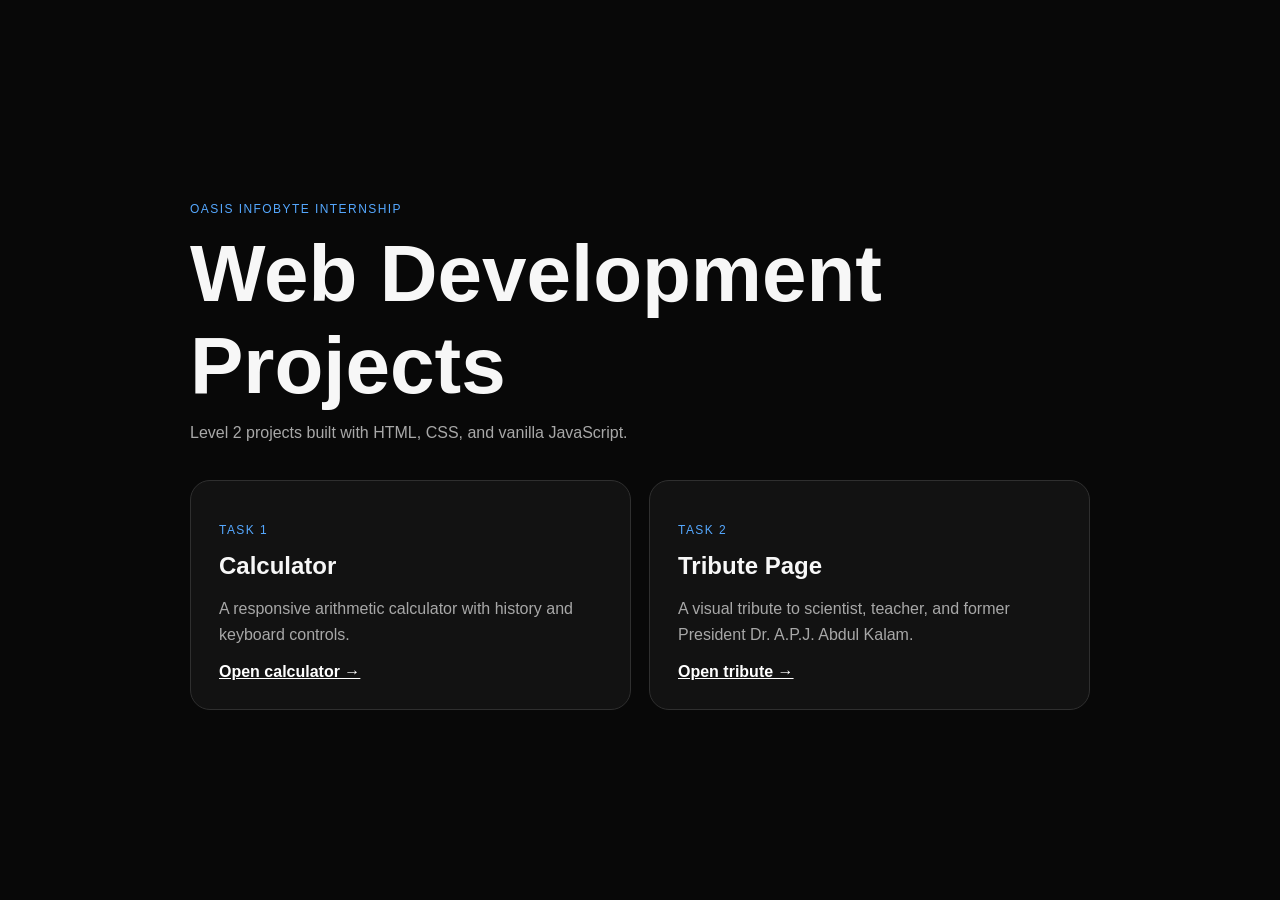
==== index.html @ 6483fce8 "Add Level 2 tribute page" ====
<!DOCTYPE html>
<html lang="en">
<head>
  <meta charset="UTF-8">
  <meta name="viewport" content="width=device-width, initial-scale=1.0">
  <title>OIBSIP Projects</title>
  <style>
    * { box-sizing: border-box; }
    body {
      min-height: 100vh;
      margin: 0;
      display: grid;
      place-items: center;
      padding: 32px;
      color: #f7f7f7;
      background: #080808;
      font-family: Arial, sans-serif;
    }
    main { width: min(900px, 100%); }
    h1 { margin: 0; font-size: clamp(2.5rem, 8vw, 5rem); }
    .intro { margin: 12px 0 38px; color: #a8a8a8; }
    .projects {
      display: grid;
      grid-template-columns: repeat(auto-fit, minmax(260px, 1fr));
      gap: 18px;
    }
    article {
      padding: 28px;
      border: 1px solid #2f2f2f;
      border-radius: 20px;
      background: #121212;
    }
    .task { color: #55a8ff; font-size: 0.75rem; letter-spacing: 0.12em; text-transform: uppercase; }
    h2 { margin: 12px 0; }
    article p { color: #a8a8a8; line-height: 1.6; }
    a { color: white; font-weight: bold; }
  </style>
</head>
<body>
  <main>
    <p class="task">Oasis Infobyte Internship</p>
    <h1>Web Development Projects</h1>
    <p class="intro">Level 2 projects built with HTML, CSS, and vanilla JavaScript.</p>
    <section class="projects" aria-label="Project list">
      <article>
        <p class="task">Task 1</p>
        <h2>Calculator</h2>
        <p>A responsive arithmetic calculator with history and keyboard controls.</p>
        <a href="./WebDev-L2-Calculator/">Open calculator →</a>
      </article>
      <article>
        <p class="task">Task 2</p>
        <h2>Tribute Page</h2>
        <p>A visual tribute to scientist, teacher, and former President Dr. A.P.J. Abdul Kalam.</p>
        <a href="./WebDev-L2-TributePage/">Open tribute →</a>
      </article>
    </section>
  </main>
</body>
</html>
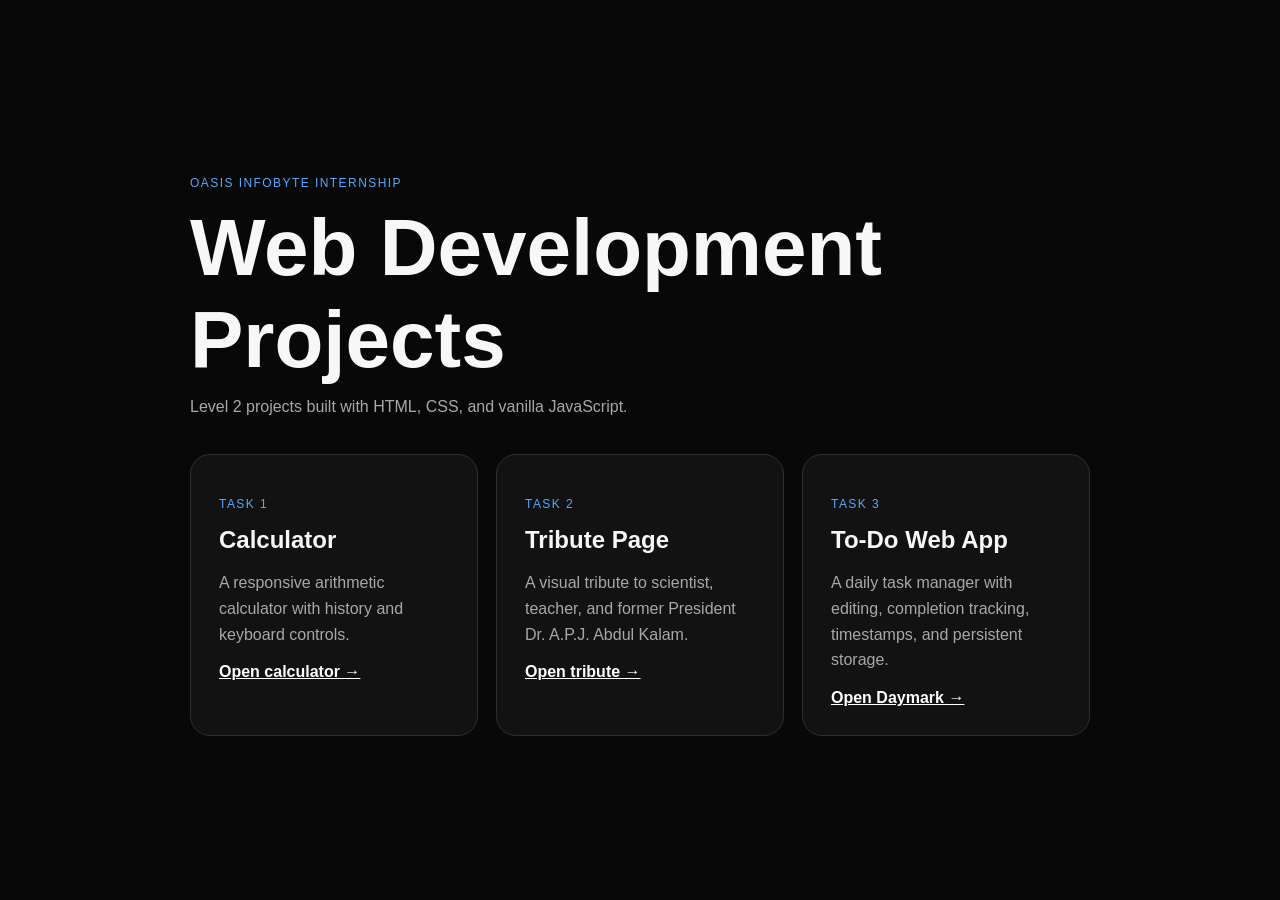
==== commit 940329fc: "Add Level 2 to-do web app" ====
--- a/index.html
+++ b/index.html
@@ -54,6 +54,12 @@
         <p>A visual tribute to scientist, teacher, and former President Dr. A.P.J. Abdul Kalam.</p>
         <a href="./WebDev-L2-TributePage/">Open tribute →</a>
       </article>
+      <article>
+        <p class="task">Task 3</p>
+        <h2>To-Do Web App</h2>
+        <p>A daily task manager with editing, completion tracking, timestamps, and persistent storage.</p>
+        <a href="./WebDev-L2-ToDoApp/">Open Daymark →</a>
+      </article>
     </section>
   </main>
 </body>
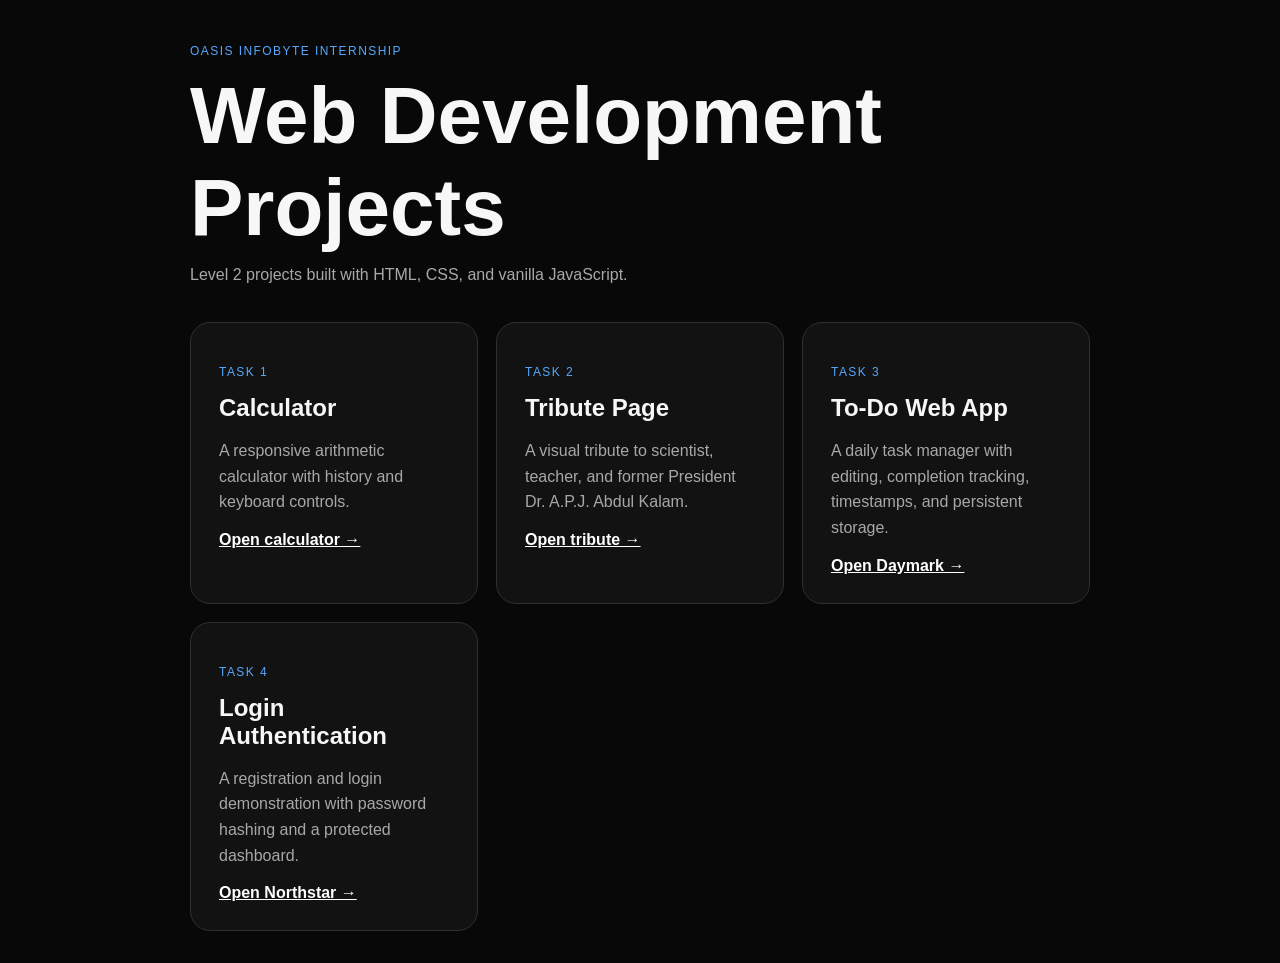
==== commit 30f7614b: "Add Level 2 login authentication system" ====
--- a/index.html
+++ b/index.html
@@ -60,6 +60,12 @@
         <p>A daily task manager with editing, completion tracking, timestamps, and persistent storage.</p>
         <a href="./WebDev-L2-ToDoApp/">Open Daymark →</a>
       </article>
+      <article>
+        <p class="task">Task 4</p>
+        <h2>Login Authentication</h2>
+        <p>A registration and login demonstration with password hashing and a protected dashboard.</p>
+        <a href="./WebDev-L2-LoginAuthenticationSystem/">Open Northstar →</a>
+      </article>
     </section>
   </main>
 </body>
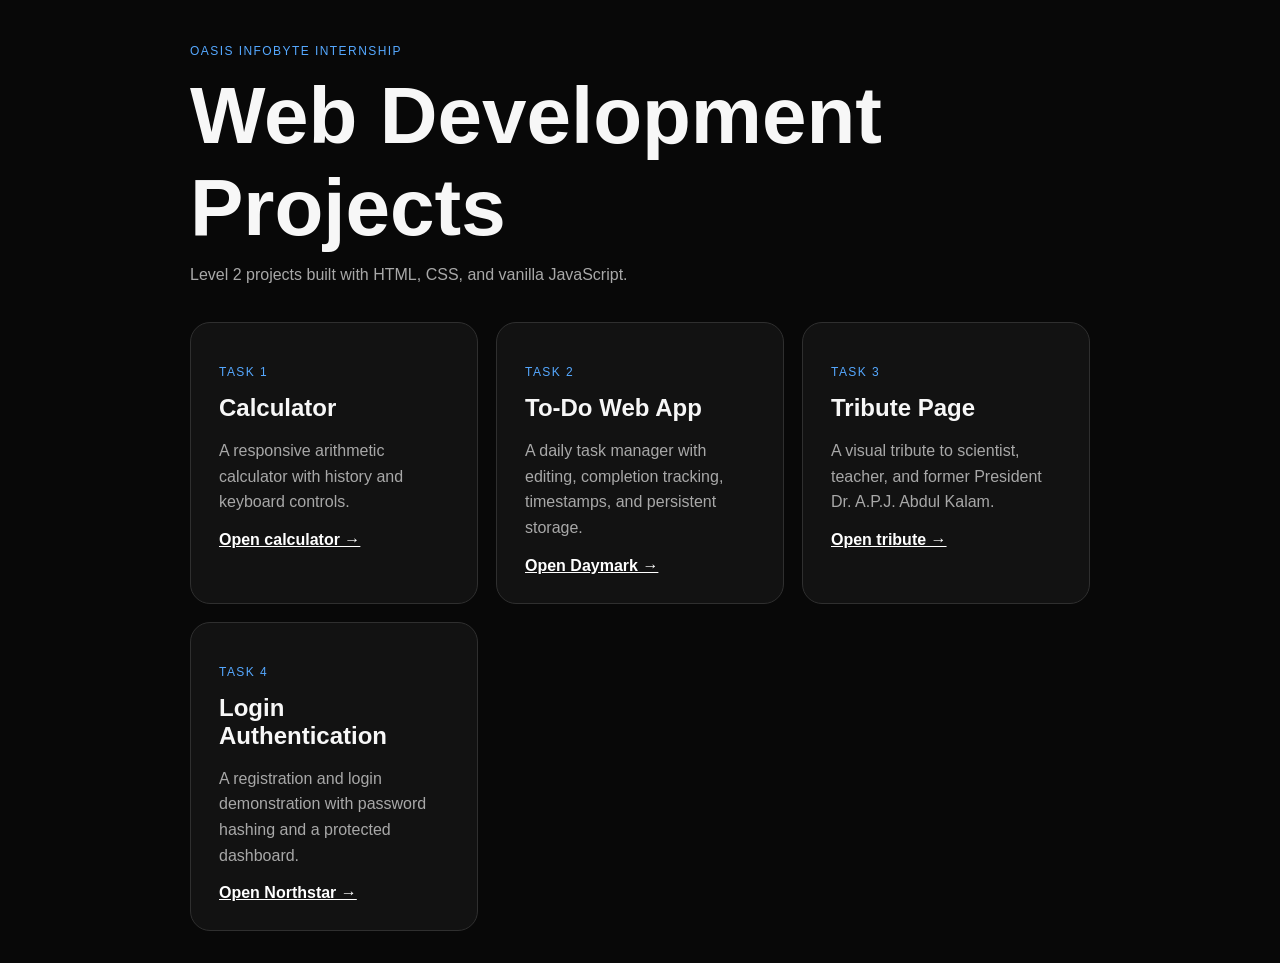
==== commit a8d29967: "Standardize Level 2 task folder names" ====
--- a/index.html
+++ b/index.html
@@ -46,25 +46,25 @@
         <p class="task">Task 1</p>
         <h2>Calculator</h2>
         <p>A responsive arithmetic calculator with history and keyboard controls.</p>
-        <a href="./WebDev-L2-Calculator/">Open calculator →</a>
+        <a href="./WebDev-L2-Task1-Calculator/">Open calculator →</a>
       </article>
       <article>
         <p class="task">Task 2</p>
-        <h2>Tribute Page</h2>
-        <p>A visual tribute to scientist, teacher, and former President Dr. A.P.J. Abdul Kalam.</p>
-        <a href="./WebDev-L2-TributePage/">Open tribute →</a>
+        <h2>To-Do Web App</h2>
+        <p>A daily task manager with editing, completion tracking, timestamps, and persistent storage.</p>
+        <a href="./WebDev-L2-Task2-ToDoApp/">Open Daymark →</a>
       </article>
       <article>
         <p class="task">Task 3</p>
-        <h2>To-Do Web App</h2>
-        <p>A daily task manager with editing, completion tracking, timestamps, and persistent storage.</p>
-        <a href="./WebDev-L2-ToDoApp/">Open Daymark →</a>
+        <h2>Tribute Page</h2>
+        <p>A visual tribute to scientist, teacher, and former President Dr. A.P.J. Abdul Kalam.</p>
+        <a href="./WebDev-L2-Task3-TributePage/">Open tribute →</a>
       </article>
       <article>
         <p class="task">Task 4</p>
         <h2>Login Authentication</h2>
         <p>A registration and login demonstration with password hashing and a protected dashboard.</p>
-        <a href="./WebDev-L2-LoginAuthenticationSystem/">Open Northstar →</a>
+        <a href="./WebDev-L2-Task4-LoginAuthenticationSystem/">Open Northstar →</a>
       </article>
     </section>
   </main>
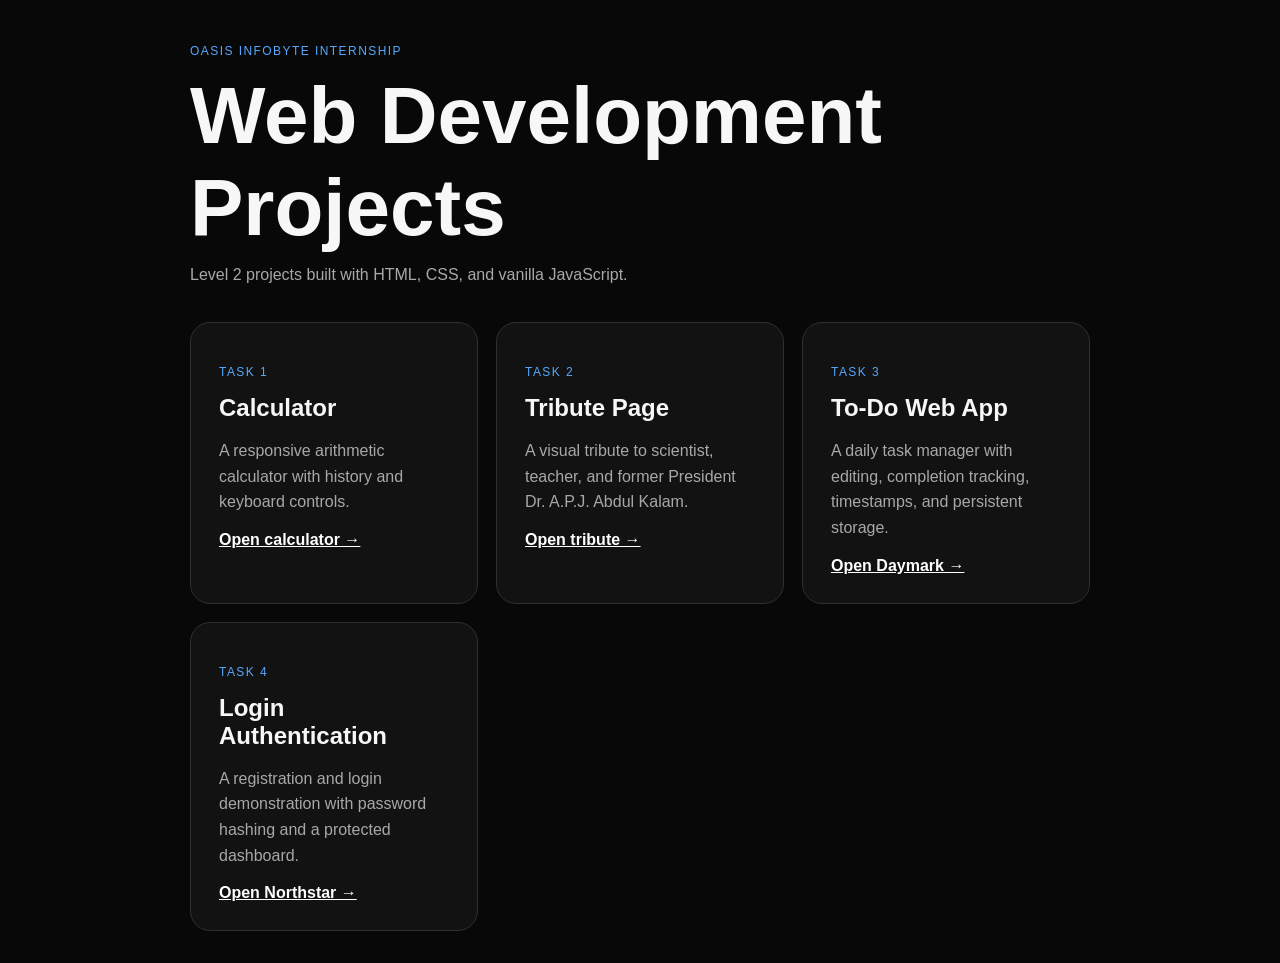
==== commit db27e239: "Correct Task 2 and Task 3 project order" ====
--- a/index.html
+++ b/index.html
@@ -50,15 +50,15 @@
       </article>
       <article>
         <p class="task">Task 2</p>
-        <h2>To-Do Web App</h2>
-        <p>A daily task manager with editing, completion tracking, timestamps, and persistent storage.</p>
-        <a href="./WebDev-L2-Task2-ToDoApp/">Open Daymark →</a>
+        <h2>Tribute Page</h2>
+        <p>A visual tribute to scientist, teacher, and former President Dr. A.P.J. Abdul Kalam.</p>
+        <a href="./WebDev-L2-Task2-TributePage/">Open tribute →</a>
       </article>
       <article>
         <p class="task">Task 3</p>
-        <h2>Tribute Page</h2>
-        <p>A visual tribute to scientist, teacher, and former President Dr. A.P.J. Abdul Kalam.</p>
-        <a href="./WebDev-L2-Task3-TributePage/">Open tribute →</a>
+        <h2>To-Do Web App</h2>
+        <p>A daily task manager with editing, completion tracking, timestamps, and persistent storage.</p>
+        <a href="./WebDev-L2-Task3-ToDoApp/">Open Daymark →</a>
       </article>
       <article>
         <p class="task">Task 4</p>
